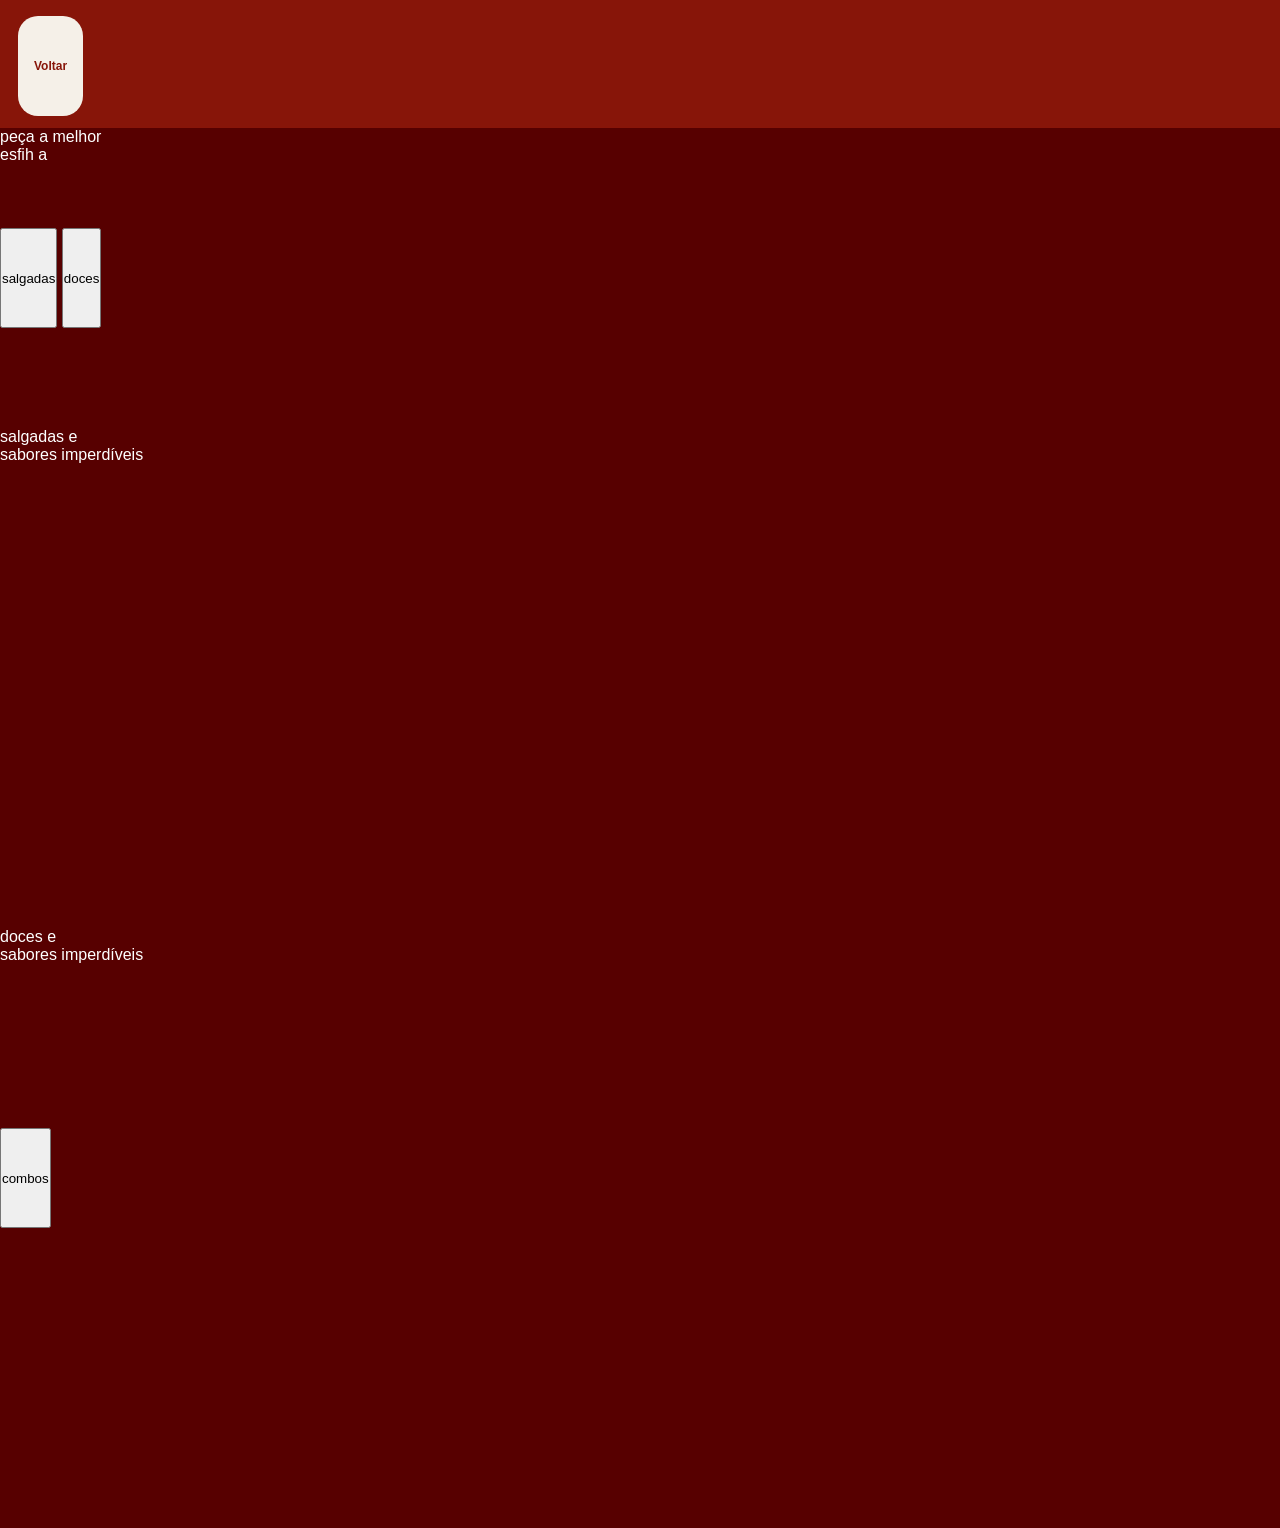
==== cardapio2.html @ 8abe925c "Co-authored-by: danielgoncales18 <danielgoncales18@users.noreply.github.com>" ====
<!DOCTYPE html>
<html lang="pt">
<head>
  <meta charset="UTF-8">
  <meta name="viewport" content="width=device-width, initial-scale=1.0">
  <title>Esfiharia</title>
  <link rel="stylesheet" href="css/style2.css">
</head>
<body>

  <!-- Header -->
  <div class="header">
    <button class="btn-voltar" onclick="voltar()">Voltar</button>
  </div>

  <div class="container">

    <!-- Top -->
    <div class="top">
      <div>
        <div class="title">peça a melhor<br>esfih a</div>
        <div class="mini-buttons">
          <button class="mini-btn" onclick="mostrarSalgadas()">salgadas</button>
          <button class="mini-btn" onclick="mostrarDoces()">doces</button>
        </div>
      </div>
      <div>
      </div>
    </div>

    <!-- Salgadas -->
    <div class="row">
      <div class="label">salgadas e<br>sabores imperdíveis</div>
      <div class="yellow-strip">
        <div class="dark-box" onclick="selecionar('Salgada Carne')"></div>
        <div class="dark-box" onclick="selecionar('Salgada Queijo')"></div>
        <div class="dark-box" onclick="selecionar('Salgada Presunto')"></div>
      </div>
      <div style="margin-left: 4px; display: flex; gap: 4px;">
        <div class="white-box" onclick="selecionar('Clássica')"></div>
        <div class="white-box" onclick="selecionar('Especial')"></div>
      </div>
    </div>

    <!-- Doces -->
    <div class="row">
      <div class="label">doces e<br>sabores imperdíveis</div>
      <div style="margin-left: 4px; display: flex; gap: 4px;">
        <div class="white-box" onclick="selecionar('Doce Chocolate')"></div>
        <div class="white-box" onclick="selecionar('Doce Goiabada')"></div>
        <div class="white-box" onclick="selecionar('Doce Banana')"></div>
        <div class="white-box" onclick="selecionar('Doce Maçã')"></div>
        <div class="white-box" onclick="selecionar('Doce Nutella')"></div>
      </div>
    </div>

    <!-- Combos -->
    <button class="combos-btn" onclick="mostrarCombos()">combos</button>

    <!-- Bottom cards -->
    <div class="bottom-row">
      <div class="big-card" onclick="selecionar('Combo Familiar')"></div>
      <div class="big-card" onclick="selecionar('Combo Duplo')"></div>
    </div>

    <!-- Yellow bottom -->
    <div class="yellow-bar">
      <div class="yellow-inner" onclick="selecionar('Destaque do Dia')"></div>
    </div>

  </div>

  <script src="script.js"></script>
</body>
</html>
---- css/style2.css ----
* {
  margin: 0;
  padding: 0;
  box-sizing: border-box;
    min-height: 100px;

}

html, body {

  width: 100%;
  background-color: #570000;
  color: #ffffff;
  font-family: "Segoe UI", Tahoma, Geneva, Verdana, sans-serif;
  overflow: hidden;
}

.base {
  display: flex;
  flex-direction: column;
  height: 100vh;
  width: 100%;
  overflow-y: auto;
  overflow-x: hidden;
  background-color: #871509;
}

.header {
  background-color: #871509;
  padding: 16px 18px 12px;
  display: flex;
  align-items: center;
  justify-content: space-between;
}

.header-left h1 {
  font-size: 24px;
  font-weight: 700;
  color: #f5f0e8;
  line-height: 1.15;
  text-transform: lowercase;
  letter-spacing: 0.5px;
}

.header-right {
  display: flex;
  align-items: center;
  gap: 10px;
}

.btn-voltar {
  background-color: #f5f0e8;
  color: #871509;
  border: none;
  border-radius: 20px;
  padding: 6px 16px;
  font-size: 12px;
  font-weight: 700;
  cursor: pointer;
  transition: opacity 0.15s;
}


.header-right img {
  width: 50px;
  height: 50px;
  border-radius: 50%;
  object-fit: cover;
  border: 2px solid #F5A623;
}

.tabs {
  display: flex;
  gap: 10px;
  padding: 8px 18px 14px;
  background-color: #871509;
  flex-shrink: 0;
}

.tab {
  background-color: #570000;
  color: #f5f0e8;
  border-radius: 20px;
  padding: 8px 24px;
  font-size: 13px;
  font-weight: 600;
  cursor: pointer;
  border: none;
  user-select: none;
  transition: all 0.2s ease;
  text-transform: lowercase;
}

.section-label {
  color: #f5f0e8;
  font-size: 12px;
  font-weight: 600;
  padding: 10px 18px 6px;
  flex-shrink: 0;
  text-transform: lowercase;
  background-color: #871509;
}

.salgadas-row {
  background-color: #F5A623;
  padding: 10px 12px 10px 0;
  display: flex;
  align-items: stretch;
  gap: 14px;
  width: 100%;
  flex-shrink: 0;
  overflow-x: auto;
  scrollbar-width: none;
}

.salgadas-label {
  background-color: #f5f0e8;
  color: #871509;
  font-size: 15px;
  font-weight: 700;
  padding: 10px 14px;
  border-radius: 10px;
  min-width: 90px;
  max-width: 90px;
  line-height: 1.4;
  display: flex;
  align-items: center;
  justify-content: center;
  text-align: center;
  margin-left: 12px;
}

.item-card {
  background-color: #570000;
  border-radius: 12px;
  width: 88px;
  min-height: 100px;
  flex-shrink: 0;
  cursor: pointer;
  transition: opacity 0.15s, transform 0.15s;
}
.doce-label{
font-size: 15px;


}

.doces-row {
  background-color: #570000;
  padding: 10px 12px;
  display: flex;
  align-items: stretch;
  gap: 14px;
  width: 100%;
  flex-shrink: 0;
  overflow-x: auto;
  scrollbar-width: none;
}

.doce-card {
  background-color: #f5f0e8;
  border-radius: 12px;
  width: 84px;
  min-height: 94px;
  flex-shrink: 0;
  cursor: pointer;
  transition: opacity 0.15s, transform 0.15s;
}

.combos-section {
  padding: 0 12px 16px;
  flex: 1;
  display: flex;
  flex-direction: column;
  min-height: 0;
  background-color: #871509;
}

.combos-title-wrap {
  display: flex;
  justify-content: center;
  padding: 10px 0;
  flex-shrink: 0;
}

.combos-title {
  background-color: #f5f0e8;
  color: #871509;
  font-size: 20px;
  font-weight: 700;
    min-height: 59px;
width: 150px;
  border-radius: 8px;
  padding: 5px 12px;
  display: flex;
  text-transform: lowercase;
  margin-left: 400px;
  float: right;
  position: relative;
  top: -20px;
  padding-left: 40px;
   align-items: center;
}

.combos-grid {
  display: flex;
  flex-direction: column;
  gap: 12px;
  flex: 1;
  min-height: 0;
  
}

.combos-grid-top {
  display: flex;
  gap: 12px;
}

.combo-card {
  background-color: #f5f0e8;
  border-radius: 12px;
  cursor: pointer;
  display: flex;
  flex-direction: column;
  overflow: hidden;
  flex: 1;
  height: 180px;
  flex-shrink: 0;
}

.combo-card.tall {
  height: 180px;
  width: 300px;
  margin: -50px;
  margin-top: 10px;
}

.combo-highlight-row {
  display: flex;
  gap: 12px;
}

.combo-highlight-row .combo-card {
  background-color: #f5f0e8;
  height: 180px;
}

.combo-orange-bar {
  background-color: #FDA202;
  height: 50px;
  width: auto;
  border-radius: 10px;
}

.combo-card.highlight {
  background-color: #F5A623;
}


  .item-card {
    width: 196      px;

    min-height: 300px;
  }

  .doce-card {
    width: 192px;
    min-height: 100px;
  }
.redblock{
  background-color: #5b160e;
  height: 600px;
width: 600px;
margin-left: 300px;
margin-top: 20px;
}
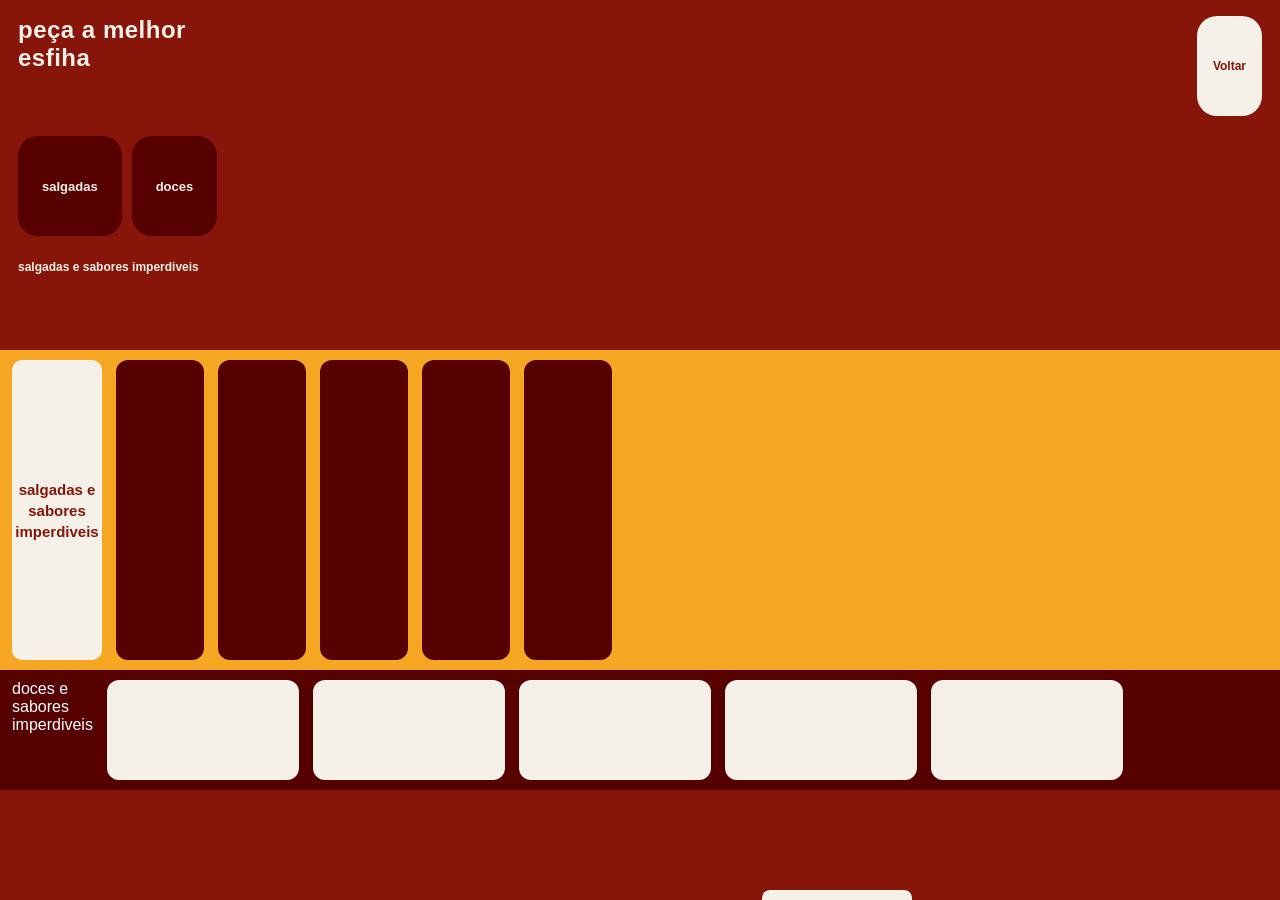
==== commit c60ac4c5: "esfiha inconplet" ====
--- a/cardapio2.html
+++ b/cardapio2.html
@@ -1,75 +1,67 @@
 <!DOCTYPE html>
-<html lang="pt">
+<html lang="pt-BR">
 <head>
-  <meta charset="UTF-8">
-  <meta name="viewport" content="width=device-width, initial-scale=1.0">
-  <title>Esfiharia</title>
-  <link rel="stylesheet" href="css/style2.css">
+  <meta charset="UTF-8" />
+  <meta name="viewport" content="width=device-width, initial-scale=1.0, maximum-scale=1.0, user-scalable=no"/>
+  <title>Peça a Melhor Esfiha</title>
+  <link rel="stylesheet" href="css/style2.css" />
+  <link href="https://fonts.googleapis.com/css2?family=Poppins:wght@400;600;700&display=swap" rel="stylesheet" />
 </head>
 <body>
-
-  <!-- Header -->
-  <div class="header">
-    <button class="btn-voltar" onclick="voltar()">Voltar</button>
-  </div>
-
-  <div class="container">
-
-    <!-- Top -->
-    <div class="top">
-      <div>
-        <div class="title">peça a melhor<br>esfih a</div>
-        <div class="mini-buttons">
-          <button class="mini-btn" onclick="mostrarSalgadas()">salgadas</button>
-          <button class="mini-btn" onclick="mostrarDoces()">doces</button>
-        </div>
+  <div class="base">
+    <!-- HEADER -->
+    <div class="header">
+      <div class="header-left">
+        <h1>peça a melhor<br>esfiha</h1>
       </div>
-      <div>
+      <div class="header-right">
+        <button class="btn-voltar" id="btnVoltar">Voltar</button>
       </div>
     </div>
 
-    <!-- Salgadas -->
-    <div class="row">
-      <div class="label">salgadas e<br>sabores imperdíveis</div>
-      <div class="yellow-strip">
-        <div class="dark-box" onclick="selecionar('Salgada Carne')"></div>
-        <div class="dark-box" onclick="selecionar('Salgada Queijo')"></div>
-        <div class="dark-box" onclick="selecionar('Salgada Presunto')"></div>
+    <!-- HERO IMAGE -->
+   
+
+    <!-- TABS -->
+    <div class="tabs">
+      <button class="tab active">salgadas</button>
+      <button class="tab">doces</button>
+    </div>
+
+    <!-- SALGADAS -->
+    <p class="section-label">salgadas e sabores imperdiveis</p>
+    <div class="salgadas-row">
+      <div class="salgadas-label">salgadas e<br>sabores<br>imperdiveis</div>
+      <div class="item-card"></div>
+      <div class="item-card"></div>
+      <div class="item-card"></div>
+      <div class="item-card light"></div>
+      <div class="item-card light"></div>
+    </div>
+
+    <!-- DOCES -->
+    <div class="doces-row">
+      <div class="doces-label">doces e<br>sabores<br>imperdiveis</div>
+      <div class="doce-card"></div>
+      <div class="doce-card"></div>
+      <div class="doce-card"></div>
+      <div class="doce-card"></div>
+      <div class="doce-card"></div>
+    </div>
+    <!-- COMBOS -->
+    <div class="combos-section">
+      <div class="combos-title-wrap">
+     
       </div>
-      <div style="margin-left: 4px; display: flex; gap: 4px;">
-        <div class="white-box" onclick="selecionar('Clássica')"></div>
-        <div class="white-box" onclick="selecionar('Especial')"></div>
+      <div class="combos-grid">
+        <div class="redblock"> <span class="combos-title">combos</span><div class="combo-card tall"></div>   </div>
+     
+        <div class="combo-card highlight"></div>
+        <div class="combo-card"></div>
       </div>
     </div>
-
-    <!-- Doces -->
-    <div class="row">
-      <div class="label">doces e<br>sabores imperdíveis</div>
-      <div style="margin-left: 4px; display: flex; gap: 4px;">
-        <div class="white-box" onclick="selecionar('Doce Chocolate')"></div>
-        <div class="white-box" onclick="selecionar('Doce Goiabada')"></div>
-        <div class="white-box" onclick="selecionar('Doce Banana')"></div>
-        <div class="white-box" onclick="selecionar('Doce Maçã')"></div>
-        <div class="white-box" onclick="selecionar('Doce Nutella')"></div>
-      </div>
-    </div>
-
-    <!-- Combos -->
-    <button class="combos-btn" onclick="mostrarCombos()">combos</button>
-
-    <!-- Bottom cards -->
-    <div class="bottom-row">
-      <div class="big-card" onclick="selecionar('Combo Familiar')"></div>
-      <div class="big-card" onclick="selecionar('Combo Duplo')"></div>
-    </div>
-
-    <!-- Yellow bottom -->
-    <div class="yellow-bar">
-      <div class="yellow-inner" onclick="selecionar('Destaque do Dia')"></div>
-    </div>
-
   </div>
 
-  <script src="script.js"></script>
+  <script src="js/cardapio2.js"></script>
 </body>
-</html>+</html>
--- a/css/style2.css
+++ b/css/style2.css
@@ -2,12 +2,11 @@
   margin: 0;
   padding: 0;
   box-sizing: border-box;
-    min-height: 100px;
-
-}
-
-html, body {
-
+  min-height: 100px;
+}
+
+html,
+body {
   width: 100%;
   background-color: #570000;
   color: #ffffff;
@@ -60,13 +59,12 @@
   transition: opacity 0.15s;
 }
 
-
 .header-right img {
   width: 50px;
   height: 50px;
   border-radius: 50%;
   object-fit: cover;
-  border: 2px solid #F5A623;
+  border: 2px solid #f5a623;
 }
 
 .tabs {
@@ -102,7 +100,7 @@
 }
 
 .salgadas-row {
-  background-color: #F5A623;
+  background-color: #f5a623;
   padding: 10px 12px 10px 0;
   display: flex;
   align-items: stretch;
@@ -137,12 +135,12 @@
   min-height: 100px;
   flex-shrink: 0;
   cursor: pointer;
-  transition: opacity 0.15s, transform 0.15s;
-}
-.doce-label{
-font-size: 15px;
-
-
+  transition:
+    opacity 0.15s,
+    transform 0.15s;
+}
+.doce-label {
+  font-size: 15px;
 }
 
 .doces-row {
@@ -164,7 +162,9 @@
   min-height: 94px;
   flex-shrink: 0;
   cursor: pointer;
-  transition: opacity 0.15s, transform 0.15s;
+  transition:
+    opacity 0.15s,
+    transform 0.15s;
 }
 
 .combos-section {
@@ -188,8 +188,8 @@
   color: #871509;
   font-size: 20px;
   font-weight: 700;
-    min-height: 59px;
-width: 150px;
+  min-height: 59px;
+  width: 150px;
   border-radius: 8px;
   padding: 5px 12px;
   display: flex;
@@ -199,7 +199,7 @@
   position: relative;
   top: -20px;
   padding-left: 40px;
-   align-items: center;
+  align-items: center;
 }
 
 .combos-grid {
@@ -208,7 +208,6 @@
   gap: 12px;
   flex: 1;
   min-height: 0;
-  
 }
 
 .combos-grid-top {
@@ -246,31 +245,30 @@
 }
 
 .combo-orange-bar {
-  background-color: #FDA202;
+  background-color: #fda202;
   height: 50px;
   width: auto;
   border-radius: 10px;
 }
 
 .combo-card.highlight {
-  background-color: #F5A623;
-}
-
-
-  .item-card {
-    width: 196      px;
-
-    min-height: 300px;
-  }
-
-  .doce-card {
-    width: 192px;
-    min-height: 100px;
-  }
-.redblock{
+  background-color: #f5a623;
+}
+
+.item-card {
+  width: 196 px;
+
+  min-height: 300px;
+}
+
+.doce-card {
+  width: 192px;
+  min-height: 100px;
+}
+.redblock {
   background-color: #5b160e;
   height: 600px;
-width: 600px;
-margin-left: 300px;
-margin-top: 20px;
-}
+  width: 600px;
+  margin-left: 300px;
+  margin-top: 20px;
+}
